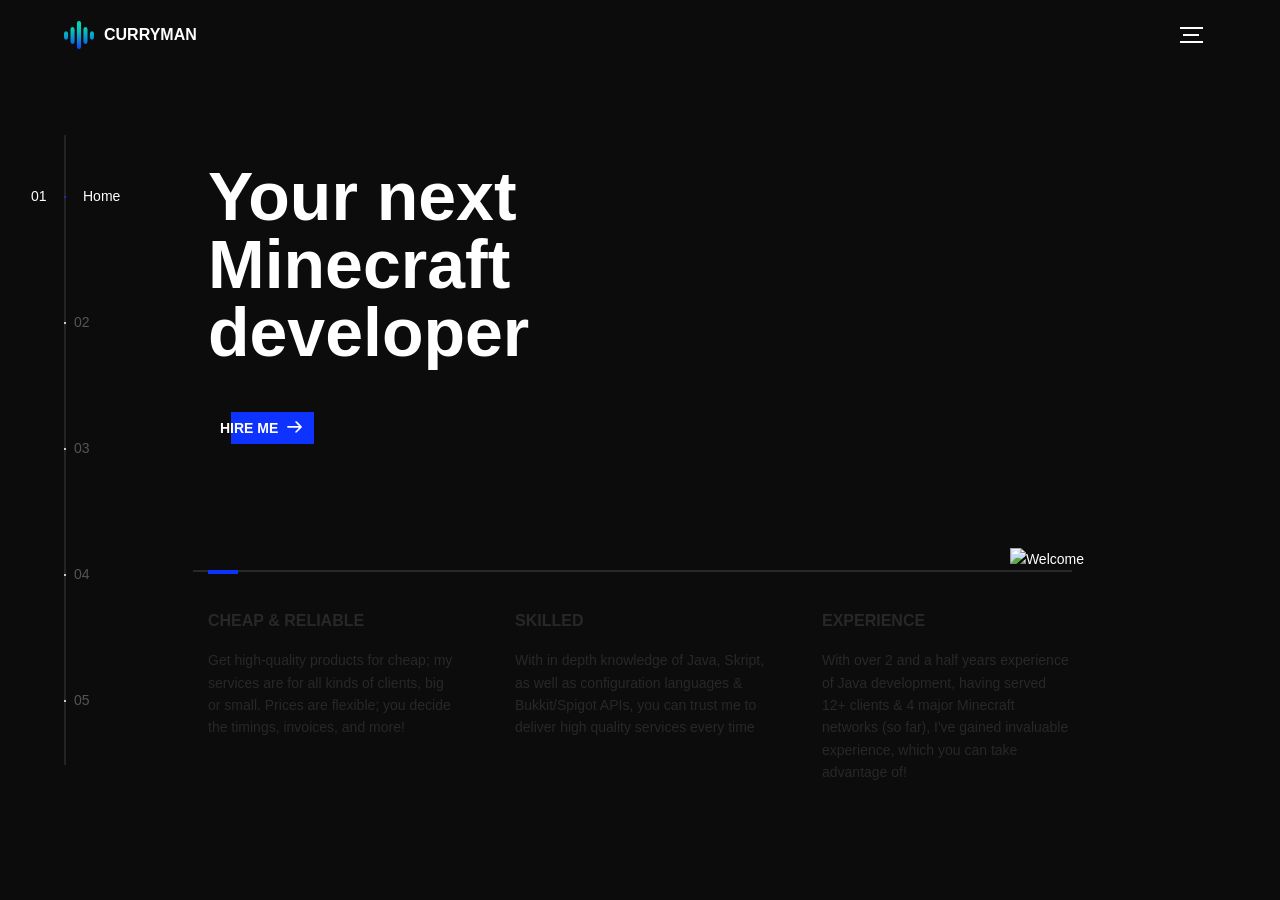
==== index.html @ 79996635 "Update" ====
<!DOCTYPE html>
<html lang="en">
<head>
  <title>_QuestionMark_'s Portfolio</title>
  <meta charset="utf-8">
  <meta name="viewport" content="width=device-width, initial-scale=1">
  <meta http-equiv="X-UA-Compatible" content="IE=edge">
  <meta name="description" content="CurryMan's Website">
  <meta name="keywords" content="plugin, CurryMan, development, minecraft">
  <meta name="author" content="Curry Man">
  <link rel="stylesheet" href="assets/css/main.css">
</head>
<body>


<div class="device-notification">
  <a class="device-notification--logo" href="#0">
    <img src="assets/img/logo.png" alt="Global">
    <p>Hey!</p>
  </a>
  <p class="device-notification--message">We kindly request that you change your device orientation to portrait, so you can get the best out of our website.</p>
</div>

<div class="perspective effect-rotate-left">
  <div class="container"><div class="outer-nav--return"></div>
    <div id="viewport" class="l-viewport">
      <div class="l-wrapper">
        <header class="header">
          <a class="header--logo" href="https://curryman.dev/">
            <img src="assets/img/logo.png" alt="Global">
            <p>CurryMan</p>
          </a>
          <button class="header--cta cta">Hire Me</button>
          <div class="header--nav-toggle">
            <span></span>
          </div>
        </header>
        <nav class="l-side-nav">
          <ul class="side-nav">
            <li class="is-active"><span>Home</span></li>
            <li><span>Clients</span></li>
            <li><span>Works</span></li>
            <li><span>Info</span></li>
            <li><span>Hire Me</span></li>
          </ul>
        </nav>
        <ul class="l-main-content main-content">
          <li class="l-section section section--is-active">
            <div class="intro">
              <div class="intro--banner">
                <h1>Your next<br>Minecraft<br>developer</h1>
                <button class="cta">Hire Me
                  <svg version="1.1" id="Layer_1" xmlns="http://www.w3.org/2000/svg" xmlns:xlink="http://www.w3.org/1999/xlink" x="0px" y="0px" viewBox="0 0 150 118" style="enable-background:new 0 0 150 118;" xml:space="preserve">
                  <g transform="translate(0.000000,118.000000) scale(0.100000,-0.100000)">
                    <path d="M870,1167c-34-17-55-57-46-90c3-15,81-100,194-211l187-185l-565-1c-431,0-571-3-590-13c-55-28-64-94-18-137c21-20,33-20,597-20h575l-192-193C800,103,794,94,849,39c20-20,39-29,61-29c28,0,63,30,298,262c147,144,272,271,279,282c30,51,23,60-219,304C947,1180,926,1196,870,1167z"/>
                  </g>
                  </svg>
                  <span class="btn-background"></span>
                </button>
                <img src="assets/img/introduction-visual.png" alt="Welcome">
              </div>
              <div class="intro--options">
                <a href="#0">
                  <h3>Cheap &amp; Reliable</h3>
                  <p>Get high-quality products for cheap; my services are for all kinds of clients, big or small. Prices are flexible; you decide the timings, invoices, and more!</p>
                </a>
                <a href="#0">
                  <h3>Skilled</h3>
                  <p>With in depth knowledge of Java, Skript, as well as configuration languages & Bukkit/Spigot APIs, you can trust me to deliver high quality services every time</p>
                </a>
                <a href="#0">
                  <h3>Experience</h3>
                  <p>With over 2 and a half years experience of Java development, having served 12+ clients & 4 major Minecraft networks (so far), I've gained invaluable experience, which you can take advantage of!</p>
                </a>
              </div>
            </div>
          </li>
          <li class="l-section section">
            <div class="work">
              <h2>Servers I work for</h2>
              <p style="text-align: center;"> Full Time, Part time & previous clients</p>
              <div class="work--lockup">
                <ul class="slider">
                  <li class="slider--item slider--item-left">
                    <a href="">
                      <div class="slider--item-image">
                        <img src="assets/img/novanetwork.webp" alt="Nova Network">
                      </div>
                      <p class="slider--item-title">EU PvP</p>
                      <p class="slider--item-title">discord.com/invite/JFsJV2EwbP</p>
                      <br>
                      <p class="slider--item-description">Head Developer</p>
                    </a>
                </ul>
                <div class="slider--prev">
                  <svg version="1.1" id="Layer_1" xmlns="http://www.w3.org/2000/svg" xmlns:xlink="http://www.w3.org/1999/xlink" x="0px" y="0px"
                  viewBox="0 0 150 118" style="enable-background:new 0 0 150 118;" xml:space="preserve">
                  <g transform="translate(0.000000,118.000000) scale(0.100000,-0.100000)">
                    <path d="M561,1169C525,1155,10,640,3,612c-3-13,1-36,8-52c8-15,134-145,281-289C527,41,562,10,590,10c22,0,41,9,61,29
                    c55,55,49,64-163,278L296,510h575c564,0,576,0,597,20c46,43,37,109-18,137c-19,10-159,13-590,13l-565,1l182,180
                    c101,99,187,188,193,199c16,30,12,57-12,84C631,1174,595,1183,561,1169z"/>
                  </g>
                  </svg>
                </div>
                <div class="slider--next">
                  <svg version="1.1" id="Layer_1" xmlns="http://www.w3.org/2000/svg" xmlns:xlink="http://www.w3.org/1999/xlink" x="0px" y="0px" viewBox="0 0 150 118" style="enable-background:new 0 0 150 118;" xml:space="preserve">
                  <g transform="translate(0.000000,118.000000) scale(0.100000,-0.100000)">
                    <path d="M870,1167c-34-17-55-57-46-90c3-15,81-100,194-211l187-185l-565-1c-431,0-571-3-590-13c-55-28-64-94-18-137c21-20,33-20,597-20h575l-192-193C800,103,794,94,849,39c20-20,39-29,61-29c28,0,63,30,298,262c147,144,272,271,279,282c30,51,23,60-219,304C947,1180,926,1196,870,1167z"/>
                  </g>
                  </svg>
                </div>
              </div>
            </div>
          </li>
          <li class="l-section section">
            <div class="about">
              <div class="about--banner">
                <h2>Past<br>Works &amp; Projects<br></h2>
                <h3>Give my public products a spin to <br> get a taste of what I have to offer<br> Even more on my GitHub!</h3>
                <br>
                <a href="https://github.com/CurryMan407/">GitHub
                  <span>
                    <svg version="1.1" id="Layer_1" xmlns="http://www.w3.org/2000/svg" xmlns:xlink="http://www.w3.org/1999/xlink" x="0px" y="0px" viewBox="0 0 150 118" style="enable-background:new 0 0 150 118;" xml:space="preserve">
                    <g transform="translate(0.000000,118.000000) scale(0.100000,-0.100000)">
                      <path d="M870,1167c-34-17-55-57-46-90c3-15,81-100,194-211l187-185l-565-1c-431,0-571-3-590-13c-55-28-64-94-18-137c21-20,33-20,597-20h575l-192-193C800,103,794,94,849,39c20-20,39-29,61-29c28,0,63,30,298,262c147,144,272,271,279,282c30,51,23,60-219,304C947,1180,926,1196,870,1167z"/>
                    </g>
                    </svg>
                  </span>
                </a>
                <img src="assets/img/about-visual.png" alt="About Us">
              </div>
              <div class="about--options">
                <a href="https://www.spigotmc.org/resources/xhomes-headdatabase-support-%E2%9C%85-essentialsx-%E2%9C%85-custom-gui-%E2%9C%85-infinite-homes-%E2%9C%85-1-8-1-21%E2%9C%85.119915/">
                  <h3>xHomes</h3>
                </a>
                <a href="https://builtbybit.com/resources/xtotem.54582/">
                  <h3>xTotem</h3>
                </a>
                <a href="https://github.com/CurryMan407/FusionFastCrystal">
                  <h3>FusionFastCrystal</h3>
                </a>
              </div>
            </div>
          </li>
          <li class="l-section section">
            <div class="contact">
              <div class="contact--lockup">
                <div class="modal">
                  <div class="modal--information">
                    <p>Timezone: BST</p>
                    <p>Based in England</p>
                    <p>British, 17</p>
                  </div>
                  <ul class="modal--options">
                    <li><a href="https://discord.com/users/1021848143773577217">Discord</a></li>
                    <li><a href="mailto:curryman407@gmail.com">Email</a></li>
                    <li><a href="https://www.paypal.com/donate/?business=UF2B2YA26KBVJ&no_recurring=0&item_name=donation&currency_code=GBP">Donate</a></li>
                  </ul>
                </div>
              </div>
            </div>
          </li>
        </ul>
      </div>
    </div>
  </div>
  
  <ul class="outer-nav">
    <li class="is-active">Home</li>
    <li>Clients</li>
    <li>Works</li>
    <li>Info</li>
    <li>Hire Me</li>
  </ul>
</div>

<script src="https://ajax.googleapis.com/ajax/libs/jquery/2.2.4/jquery.min.js"></script>
<script>window.jQuery || document.write('<script src="assets/js/vendor/jquery-2.2.4.min.js"><\/script>')</script>
<script src="assets/js/functions-min.js"></script>
</body>
</html>
---- assets/css/main.css ----
@font-face{font-family:'Montserrat';src:url("fonts/Montserrat-Black.eot");src:local("â˜º"),url("fonts/Montserrat-Black.woff") format("woff"),url("fonts/Montserrat-Black.ttf") format("truetype"),url("fonts/Montserrat-Black.svg") format("svg");font-weight:900;font-style:normal}@font-face{font-family:'Montserrat';src:url("fonts/Montserrat-Bold.eot");src:local("â˜º"),url("fonts/Montserrat-Bold.woff") format("woff"),url("fonts/Montserrat-Bold.ttf") format("truetype"),url("fonts/Montserrat-Bold.svg") format("svg");font-weight:700;font-style:normal}@font-face{font-family:'Montserrat';src:url("fonts/Montserrat-Regular.eot");src:local("â˜º"),url("fonts/Montserrat-Regular.woff") format("woff"),url("fonts/Montserrat-Regular.ttf") format("truetype"),url("fonts/Montserrat-Regular.svg") format("svg");font-weight:400;font-style:normal}@font-face{font-family:'Montserrat';src:url("fonts/Montserrat-Light.eot");src:local("â˜º"),url("fonts/Montserrat-Light.woff") format("woff"),url("fonts/Montserrat-Light.ttf") format("truetype"),url("fonts/Montserrat-Light.svg") format("svg");font-weight:300;font-style:normal}/*! normalize.css v3.0.2 | MIT License | git.io/normalize */html{font-family:sans-serif;-ms-text-size-adjust:100%;-webkit-text-size-adjust:100%}body{margin:0}article,aside,details,figcaption,figure,footer,header,hgroup,main,menu,nav,section,summary{display:block}audio,canvas,progress,video{display:inline-block;vertical-align:baseline}audio:not([controls]){display:none;height:0}[hidden],template{display:none}a{background-color:transparent}a:active,a:hover{outline:0}abbr[title]{border-bottom:1px dotted}b,strong{font-weight:bold}dfn{font-style:italic}h1{font-size:2em;margin:0.67em 0}mark{background:#ff0;color:#000}small{font-size:80%}sub,sup{font-size:75%;line-height:0;position:relative;vertical-align:baseline}sup{top:-0.5em}sub{bottom:-0.25em}img{border:0}svg:not(:root){overflow:hidden}figure{margin:1em 40px}hr{box-sizing:content-box;height:0}pre{overflow:auto}code,kbd,pre,samp{font-family:monospace, monospace;font-size:1em}button,input,optgroup,select,textarea{color:inherit;font:inherit;margin:0}button{overflow:visible}button,select{text-transform:none}button,html input[type="button"],input[type="reset"],input[type="submit"]{-webkit-appearance:button;cursor:pointer}button[disabled],html input[disabled]{cursor:default}button::-moz-focus-inner,input::-moz-focus-inner{border:0;padding:0}input{line-height:normal}input[type="checkbox"],input[type="radio"]{box-sizing:border-box;padding:0}input[type="number"]::-webkit-inner-spin-button,input[type="number"]::-webkit-outer-spin-button{height:auto}input[type="search"]{-webkit-appearance:textfield;box-sizing:content-box}input[type="search"]::-webkit-search-cancel-button,input[type="search"]::-webkit-search-decoration{-webkit-appearance:none}fieldset{border:1px solid #c0c0c0;margin:0 2px;padding:0.35em 0.625em 0.75em}legend{border:0;padding:0}textarea{overflow:auto}optgroup{font-weight:bold}table{border-collapse:collapse;border-spacing:0}td,th{padding:0}::-moz-selection{background:#FFF498}::selection{background:#FFF498}::-moz-selection{background:#FFF498}img::-moz-selection{background:transparent}img::selection{background:transparent}img::-moz-selection{background:transparent}body{-webkit-tap-highlight-color:#FFF498}body{background-color:#0c0c0c;font-size:14px;line-height:1.6;font-family:"Montserrat",sans-serif;color:#fff;-webkit-font-smoothing:antialiased;-webkit-text-size-adjust:100%}.l-viewport{position:relative;width:100%;height:100vh;box-shadow:0 0 45px 5px rgba(0,0,0,0.85);overflow:hidden}.l-wrapper{position:relative;width:1440px;max-width:90%;height:100%;margin:0 auto}.l-side-nav{position:absolute;left:0;display:-webkit-box;display:-webkit-flex;display:-ms-flexbox;display:flex;height:100%;-webkit-box-align:center;-webkit-align-items:center;-ms-flex-align:center;align-items:center}.l-side-nav::before{content:"";position:absolute;top:50%;left:0;-webkit-transform:translateY(-50%);transform:translateY(-50%);width:2px;height:70%;max-height:750px;background-color:#555;opacity:.35;z-index:10}@media (max-width: 1180px){.l-side-nav{display:none}}.l-main-content{position:relative;width:100%;height:100%;margin:0;padding:0;list-style:none}.l-section{position:absolute;width:100%;height:100%}.device-notification{display:none;position:fixed;top:0;left:0;width:100%;height:100%;-webkit-box-orient:vertical;-webkit-box-direction:normal;-webkit-flex-direction:column;-ms-flex-direction:column;flex-direction:column;-webkit-box-align:center;-webkit-align-items:center;-ms-flex-align:center;-ms-grid-row-align:center;align-items:center;-webkit-box-pack:center;-webkit-justify-content:center;-ms-flex-pack:center;justify-content:center;background-color:#0c0c0c;z-index:12}.device-notification--logo{display:-webkit-box;display:-webkit-flex;display:-ms-flexbox;display:flex;-webkit-box-align:center;-webkit-align-items:center;-ms-flex-align:center;align-items:center;text-decoration:none;color:#fff}.device-notification--logo p{margin:0 0 0 10px;font-size:16px;font-weight:700;text-transform:uppercase}.device-notification--message{width:70%;margin:30px 0 0 0;font-weight:700;text-align:center}@media (max-width: 767px) and (min-width: 601px) and (max-height: 680px){.device-notification{display:-webkit-box;display:-webkit-flex;display:-ms-flexbox;display:flex}}@media (max-width: 600px) and (min-width: 480px) and (max-height: 580px){.device-notification{display:-webkit-box;display:-webkit-flex;display:-ms-flexbox;display:flex}}@media (max-width: 736px) and (min-width: 360px) and (orientation: landscape){.device-notification{display:-webkit-box;display:-webkit-flex;display:-ms-flexbox;display:flex}}@media(max-width: 359px){.device-notification{display:-webkit-box;display:-webkit-flex;display:-ms-flexbox;display:flex}}.section{opacity:0;visibility:hidden;-webkit-transition:opacity .4s ease-in-out,visibility 0s .4s;transition:opacity .4s ease-in-out,visibility 0s .4s}.section--is-active{opacity:1;visibility:visible;z-index:1;-webkit-transition:opacity .4s ease-in-out .4s;transition:opacity .4s ease-in-out .4s}.section--next{-webkit-transform:translateY(-45px);transform:translateY(-45px);-webkit-transition:-webkit-transform .4s ease-in-out;transition:-webkit-transform .4s ease-in-out;transition:transform .4s ease-in-out;transition:transform .4s ease-in-out, -webkit-transform .4s ease-in-out}.section--prev{-webkit-transform:translateY(45px);transform:translateY(45px);-webkit-transition:-webkit-transform .4s ease-in-out;transition:-webkit-transform .4s ease-in-out;transition:transform .4s ease-in-out;transition:transform .4s ease-in-out, -webkit-transform .4s ease-in-out}.header{position:absolute;top:0;left:0;display:-webkit-box;display:-webkit-flex;display:-ms-flexbox;display:flex;width:100%;height:70px;-webkit-box-align:center;-webkit-align-items:center;-ms-flex-align:center;align-items:center;-webkit-box-pack:justify;-webkit-justify-content:space-between;-ms-flex-pack:justify;justify-content:space-between;z-index:10}.header--logo{display:-webkit-box;display:-webkit-flex;display:-ms-flexbox;display:flex;-webkit-box-align:center;-webkit-align-items:center;-ms-flex-align:center;align-items:center;text-decoration:none;color:#fff}.header--logo p{margin:0 0 0 10px;font-size:16px;font-weight:700;text-transform:uppercase}.header--nav-toggle{display:-webkit-box;display:-webkit-flex;display:-ms-flexbox;display:flex;width:50px;height:50px;-webkit-box-orient:vertical;-webkit-box-direction:normal;-webkit-flex-direction:column;-ms-flex-direction:column;flex-direction:column;-webkit-box-align:center;-webkit-align-items:center;-ms-flex-align:center;align-items:center;-webkit-box-pack:center;-webkit-justify-content:center;-ms-flex-pack:center;justify-content:center;cursor:pointer}.header--nav-toggle span,.header--nav-toggle::before,.header--nav-toggle::after{content:"";position:relative;width:16px;height:2px;background-color:#fff}.header--nav-toggle::before{bottom:5px;width:23px}.header--nav-toggle::after{top:5px;width:23px}.header--cta{position:absolute;top:50%;left:50%;-webkit-transform:translate(-50%, -50%);transform:translate(-50%, -50%);padding:0 20px;line-height:30px;text-decoration:none;color:#fff;font-weight:700;text-transform:uppercase;background-color:#0f33ff;border:none;opacity:0;visibility:hidden;-webkit-transition:opacity .4s ease-in-out,visibility 0s .4s;transition:opacity .4s ease-in-out,visibility 0s .4s}.header--cta:focus{outline:none}.header--cta.is-active{opacity:1;visibility:visible;-webkit-transition:opacity .4s ease-in-out .4s;transition:opacity .4s ease-in-out .4s}@media (max-width: 767px){.header--cta{display:none}}.side-nav{position:relative;display:-webkit-box;display:-webkit-flex;display:-ms-flexbox;display:flex;width:100px;height:70%;max-height:750px;-webkit-box-orient:vertical;-webkit-box-direction:normal;-webkit-flex-direction:column;-ms-flex-direction:column;flex-direction:column;-webkit-justify-content:space-around;-ms-flex-pack:distribute;justify-content:space-around;margin:0;padding:0;list-style-position:inside;z-index:10}.side-nav>li{position:relative;top:-5px;color:#fff;font-size:6px;cursor:pointer}.side-nav>li span{position:relative;top:3px;left:10px;color:#fff;font-size:14px;font-weight:300;opacity:0;visibility:hidden}.side-nav>li::before{position:absolute;top:3px;left:10px;color:#555;font-size:14px;font-weight:300}.side-nav li:nth-child(1)::before{content:"01"}.side-nav li:nth-child(2)::before{content:"02"}.side-nav li:nth-child(3)::before{content:"03"}.side-nav li:nth-child(4)::before{content:"04"}.side-nav li:nth-child(5)::before{content:"05"}.side-nav li.is-active{color:#0f33ff;-webkit-transition:color .4s ease-in-out;transition:color .4s ease-in-out}.side-nav li.is-active span{opacity:1;visibility:visible;-webkit-transition:opacity .4s ease-in-out;transition:opacity .4s ease-in-out}.side-nav li.is-active::before{left:-33px;color:#fff}.intro{position:relative;display:-webkit-box;display:-webkit-flex;display:-ms-flexbox;display:flex;width:900px;max-width:75%;height:100%;-webkit-box-orient:vertical;-webkit-box-direction:normal;-webkit-flex-direction:column;-ms-flex-direction:column;flex-direction:column;-webkit-box-pack:center;-webkit-justify-content:center;-ms-flex-pack:center;justify-content:center;margin:0 auto}@media (max-width: 1180px){.intro{max-width:100%}}.intro--banner{position:relative;height:475px}.intro--banner::before{content:"";position:absolute;bottom:20px;left:-15px;right:0;height:2px;background-color:#282828}.intro--banner::after{content:"";position:absolute;bottom:18px;left:0;width:30px;height:4px;background-color:#0f33ff}.intro--banner h1{position:relative;font-size:68px;font-weight:900;line-height:1;z-index:1}.intro--banner button{position:relative;padding:5px 17px 5px 12px;font-weight:700;text-transform:uppercase;background-color:transparent;border:none}.intro--banner button .btn-background{position:absolute;top:0;left:23px;right:0;height:100%;background-color:#0f33ff;z-index:-1;-webkit-transition:left .2s ease-in-out;transition:left .2s ease-in-out}.intro--banner button:hover .btn-background{left:0}.intro--banner button:focus{outline:none}.intro--banner button svg{position:relative;left:5px;width:15px;fill:#fff}.intro--banner img{position:absolute;bottom:21px;right:-12px}.intro--options{display:-webkit-box;display:-webkit-flex;display:-ms-flexbox;display:flex;-webkit-box-pack:justify;-webkit-justify-content:space-between;-ms-flex-pack:justify;justify-content:space-between;margin:0;padding:0;list-style:none}.intro--options>a{max-width:250px;text-decoration:none;color:#282828;-webkit-transition:color .2s ease-in-out;transition:color .2s ease-in-out}.intro--options>a:hover{color:#fff}.intro--options h3{font-size:16px;text-transform:uppercase}.intro--options p{margin-bottom:0}@media (max-width: 900px){.intro--banner{height:380px}.intro--banner h1{font-size:55px}.intro--banner img{width:430px}.intro--options>a{margin-right:30px}.intro--options>a:last-child{margin-right:0}}@media (max-width: 767px){.intro--banner{height:305px}.intro--banner h1{font-size:44px}.intro--banner img{width:330px}.intro--options{display:block}.intro--options>a{display:block;max-width:100%;margin:0 0 30px 0}.intro--options>a:last-child{margin-bottom:0}}@media (max-width: 600px){.intro--banner{height:360px}.intro--banner h1{font-size:55px}.intro--banner img{display:none}}@media (max-width: 600px) and (max-height: 750px){.intro--banner{height:auto}.intro--banner::before,.intro--banner::after{display:none}.intro--banner h1{margin-top:0}.intro--options{display:none}}.work{position:relative;display:-webkit-box;display:-webkit-flex;display:-ms-flexbox;display:flex;width:960px;max-width:80%;height:100%;-webkit-box-orient:vertical;-webkit-box-direction:normal;-webkit-flex-direction:column;-ms-flex-direction:column;flex-direction:column;-webkit-box-pack:center;-webkit-justify-content:center;-ms-flex-pack:center;justify-content:center;margin:0 auto}@media (max-width: 1180px){.work{max-width:100%}}.work h2{margin:0 0 20px 0;font-size:30px;text-align:center}.work--lockup{position:relative}.work--lockup .slider{position:relative;display:-webkit-box;display:-webkit-flex;display:-ms-flexbox;display:flex;width:80%;margin:0 auto;padding:0;list-style:none}.work--lockup .slider--item{position:absolute;display:none;text-align:center}.work--lockup .slider--item a{text-decoration:none;color:#858585}.work--lockup .slider--item-title{margin-top:10px;font-size:12px;font-weight:700;text-transform:uppercase}.work--lockup .slider--item-description{display:none;max-width:250px;margin:0 auto}.work--lockup .slider--item-image{width:150px;height:150px;margin:0 auto;border-radius:50%;overflow:hidden}.work--lockup .slider--item-image img{width:100%}.work--lockup .slider--item-left{top:50%;left:0;-webkit-transform:translateY(-50%);transform:translateY(-50%);display:block}.work--lockup .slider--item-right{top:50%;right:0;-webkit-transform:translateY(-50%);transform:translateY(-50%);display:block}.work--lockup .slider--item-center{position:relative;top:30px;left:50%;-webkit-transform:translateX(-50%);transform:translateX(-50%);display:block}.work--lockup .slider--item-center a{color:#fff}.work--lockup .slider--item-center .slider--item-title{margin-top:25px;font-size:16px}.work--lockup .slider--item-center .slider--item-description{display:block}.work--lockup .slider--item-center .slider--item-image{width:300px;height:300px}.work--lockup .slider--next,.work--lockup .slider--prev{position:absolute;top:160px;display:-webkit-box;display:-webkit-flex;display:-ms-flexbox;display:flex;width:50px;height:50px;-webkit-box-align:center;-webkit-align-items:center;-ms-flex-align:center;align-items:center;-webkit-box-pack:center;-webkit-justify-content:center;-ms-flex-pack:center;justify-content:center;background-color:#282828;border-radius:50%;cursor:pointer}.work--lockup .slider--next svg,.work--lockup .slider--prev svg{width:20px;fill:#fff}.work--lockup .slider--next{right:0}.work--lockup .slider--prev{left:0}@media (max-width: 900px){.work--lockup .slider--item-image{width:120px;height:120px}.work--lockup .slider--item-center .slider--item-image{width:240px;height:240px}.work--lockup .slider--next,.work--lockup .slider--prev{top:130px}}@media (max-width: 767px){.work--lockup .slider{width:75%}.work--lockup .slider--item-image{width:90px;height:90px}.work--lockup .slider--item-center .slider--item-image{width:190px;height:190px}.work--lockup .slider--next,.work--lockup .slider--prev{top:105px}}@media (max-width: 600px){.work--lockup .slider{width:auto}.work--lockup .slider--item-left,.work--lockup .slider--item-right{display:none}}.about{position:relative;display:-webkit-box;display:-webkit-flex;display:-ms-flexbox;display:flex;width:900px;max-width:75%;height:100%;-webkit-box-orient:vertical;-webkit-box-direction:normal;-webkit-flex-direction:column;-ms-flex-direction:column;flex-direction:column;-webkit-box-pack:center;-webkit-justify-content:center;-ms-flex-pack:center;justify-content:center;margin:0 auto}@media (max-width: 1180px){.about{max-width:100%}}.about--banner{position:relative;height:475px}.about--banner::before{content:"";position:absolute;top:20px;left:200px;-webkit-transform:rotate(-25deg);transform:rotate(-25deg);border:5px solid #0f33ff;border-right-color:transparent;border-bottom-color:transparent}.about--banner::after{content:"";position:absolute;top:75px;left:400px;-webkit-transform:rotate(45deg);transform:rotate(45deg);width:10px;height:10px;background-color:#0f33ff}.about--banner h2{position:relative;margin-top:35px;font-size:68px;font-weight:900;line-height:1;z-index:1}.about--banner h2::before{content:"";position:absolute;top:60px;left:268px;width:30px;height:30px;background-color:#0f33ff;border-radius:50%}.about--banner h2::after{content:"";position:absolute;top:255px;left:255px;width:10px;height:10px;background-color:#0f33ff}.about--banner a{padding:5px 17px 5px 0;text-decoration:none;color:#fff;font-weight:700;text-transform:uppercase;background-color:transparent}.about--banner a:hover svg{left:10px}.about--banner a svg{position:relative;left:5px;width:15px;fill:#fff;-webkit-transition:left .2s ease-in-out;transition:left .2s ease-in-out}.about--banner img{position:absolute;bottom:-90px;right:-12px}.about--options{display:-webkit-box;display:-webkit-flex;display:-ms-flexbox;display:flex;max-width:600px;-webkit-box-pack:justify;-webkit-justify-content:space-between;-ms-flex-pack:justify;justify-content:space-between;margin:0;padding:0;list-style:none}.about--options>a{position:relative;width:150px;height:75px;text-decoration:none;color:#fff;border:10px solid #0f33ff;background-position:center;background-size:cover;background-repeat:no-repeat}.about--options>a:nth-child(1){background-image:url("../img/about-winners.jpg")}.about--options>a:nth-child(2){background-image:url("../img/xtotem.png")}.about--options>a:nth-child(3){background-image:url("../img/about-history.jpg")}.about--options>a:hover h3{bottom:-50px}.about--options h3{position:absolute;bottom:-38px;left:10px;font-size:16px;text-transform:uppercase;-webkit-transition:bottom .2s ease-in-out,left .2s ease-in-out;transition:bottom .2s ease-in-out,left .2s ease-in-out}@media (max-width: 767px){.about--banner{height:305px}.about--banner::before{top:0;left:125px}.about--banner::after{top:35px;left:260px}.about--banner h2{margin-top:10px;font-size:44px}.about--banner h2::before{top:28px;left:168px}.about--banner h2::after{top:163px;left:163px}.about--banner img{width:315px}}@media (max-width: 600px){.about--banner{height:auto}.about--banner::before{left:155px}.about--banner::after{left:310px}.about--banner h2{margin-top:0;font-size:55px}.about--banner h2::before{top:43px;left:214px}.about--banner h2::after{top:205px;left:205px}.about--banner img{display:none}.about--options{display:none}}.contact{position:fixed;top:0;left:0;width:100%;height:100%;background-image:url("../img/contact-visual.png");background-position:center;background-size:cover;background-repeat:no-repeat}.contact--lockup{position:relative;display:-webkit-box;display:-webkit-flex;display:-ms-flexbox;display:flex;width:900px;max-width:75%;height:100%;-webkit-box-align:center;-webkit-align-items:center;-ms-flex-align:center;align-items:center;-webkit-box-pack:end;-webkit-justify-content:flex-end;-ms-flex-pack:end;justify-content:flex-end;margin:0 auto}@media (max-width: 1180px){.contact--lockup{max-width:90%}}@media (max-width: 767px){.contact--lockup{-webkit-box-pack:center;-webkit-justify-content:center;-ms-flex-pack:center;justify-content:center}}.contact--lockup .modal{padding:45px 45px;text-align:center;background-color:#0c0c0c;box-shadow:0 0 30px 0 rgba(0,0,0,0.75)}.contact--lockup .modal--information p,.contact--lockup .modal--information a{display:block;margin:14px 0;text-decoration:none;color:#fff;font-weight:700}.contact--lockup .modal--information p{margin-top:0}.contact--lockup .modal--options{margin:0;padding:0;list-style:none}.contact--lockup .modal--options>li{width:130px;margin:0 auto 25px auto}.contact--lockup .modal--options li:nth-child(1){background-color:#1769ff}.contact--lockup .modal--options li:nth-child(2){background-color:#ea4c89}.contact--lockup .modal--options li:nth-child(3){margin-bottom:0;background-color:#0f33ff;text-transform:uppercase}.contact--lockup .modal--options a{display:block;width:100%;padding:8px 0;text-decoration:none;color:#fff;font-weight:700}.hire{position:relative;display:-webkit-box;display:-webkit-flex;display:-ms-flexbox;display:flex;width:700px;max-width:75%;height:100%;-webkit-box-orient:vertical;-webkit-box-direction:normal;-webkit-flex-direction:column;-ms-flex-direction:column;flex-direction:column;-webkit-box-pack:center;-webkit-justify-content:center;-ms-flex-pack:center;justify-content:center;margin:0 auto}@media (max-width: 1180px){.hire{max-width:100%}}.hire h2{margin:0 0 20px 0;font-size:30px;text-align:center}.work-request{display:-webkit-box;display:-webkit-flex;display:-ms-flexbox;display:flex;width:100%;-webkit-box-orient:vertical;-webkit-box-direction:normal;-webkit-flex-direction:column;-ms-flex-direction:column;flex-direction:column;-webkit-box-align:center;-webkit-align-items:center;-ms-flex-align:center;align-items:center;color:#fff}.work-request input[type="submit"]{width:400px;max-width:100%;line-height:50px;font-size:16px;font-weight:700;text-transform:uppercase;background-color:#0f33ff;border:none;border-radius:0}.work-request input[type="submit"]:focus{outline:none}.work-request--options{display:-webkit-box;display:-webkit-flex;display:-ms-flexbox;display:flex;width:100%;-webkit-box-orient:vertical;-webkit-box-direction:normal;-webkit-flex-direction:column;-ms-flex-direction:column;flex-direction:column;-webkit-box-align:center;-webkit-align-items:center;-ms-flex-align:center;align-items:center;margin:30px 0}.work-request--options .options-a{display:-webkit-box;display:-webkit-flex;display:-ms-flexbox;display:flex;width:100%;-webkit-box-pack:justify;-webkit-justify-content:space-between;-ms-flex-pack:justify;justify-content:space-between}.work-request--options .options-b{display:-webkit-box;display:-webkit-flex;display:-ms-flexbox;display:flex;width:72%;-webkit-flex-wrap:wrap;-ms-flex-wrap:wrap;flex-wrap:wrap;-webkit-justify-content:space-around;-ms-flex-pack:distribute;justify-content:space-around}.work-request--options label{display:block;width:200px;margin-bottom:30px;line-height:50px;font-size:16px;font-weight:700;text-align:center;border:2px solid #fff;cursor:pointer;-webkit-transition:background-color .2s ease-in-out,border-color .2s ease-in-out;transition:background-color .2s ease-in-out,border-color .2s ease-in-out}.work-request--options label svg{position:relative;left:-5px;width:0;fill:#fff;-webkit-transition:width .2s ease-in-out;transition:width .2s ease-in-out}.work-request--options input[type="checkbox"]{display:none}.work-request--options input[type="checkbox"]:checked+label{background-color:#0f33ff;border-color:#0f33ff}.work-request--options input[type="checkbox"]:checked+label svg{width:15px}.work-request--information{display:-webkit-box;display:-webkit-flex;display:-ms-flexbox;display:flex;width:100%;-webkit-box-pack:justify;-webkit-justify-content:space-between;-ms-flex-pack:justify;justify-content:space-between;margin-bottom:60px}.work-request--information .information-name,.work-request--information .information-email{position:relative;width:45%;height:50px;font-size:30px;font-weight:300}.work-request--information input[type="text"],.work-request--information input[type="email"]{width:100%;padding:0 0 5px 0;background-color:transparent;border:none;border-bottom:1px solid #fff;border-radius:0}.work-request--information input[type="text"]:focus,.work-request--information input[type="email"]:focus{outline:none;background-color:#0c0c0c}.work-request--information label{position:absolute;top:0;left:0;pointer-events:none;-webkit-transition:top .2s ease-in-out,font-size .2s ease-in-out;transition:top .2s ease-in-out,font-size .2s ease-in-out}.work-request--information input:focus+label,.work-request--information input.has-value+label{top:-15px;font-size:14px}@media (max-width: 767px){.work-request--options{-webkit-box-orient:horizontal;-webkit-box-direction:normal;-webkit-flex-direction:row;-ms-flex-direction:row;flex-direction:row;-webkit-justify-content:space-around;-ms-flex-pack:distribute;justify-content:space-around}.work-request--options .options-a,.work-request--options .options-b{display:block;width:auto}}@media (max-width: 600px){.work-request--options{margin:20px 0}}@media (max-width: 600px) and (max-width: 415px){.work-request--options{-webkit-box-pack:justify;-webkit-justify-content:space-between;-ms-flex-pack:justify;justify-content:space-between}}@media (max-width: 600px){.work-request--options label{width:150px;margin-bottom:15px;font-size:14px}.work-request--options input[type="checkbox"]:checked+label svg{width:12px}.work-request--information{margin-bottom:30px}.work-request--information .information-name,.work-request--information .information-email{height:40px;font-size:24px}}.perspective{position:relative;width:100%;height:100%;overflow:hidden}.perspective--modalview{position:fixed;-webkit-perspective:1500px;perspective:1500px}.container{position:relative;-webkit-transform:translateZ(0) translateX(0) rotateY(0deg);transform:translateZ(0) translateX(0) rotateY(0deg);min-height:100%;outline:30px solid #0f33ff;-webkit-transition:-webkit-transform .4s;transition:-webkit-transform .4s;transition:transform .4s;transition:transform .4s, -webkit-transform .4s}.modalview .container{position:absolute;width:100%;height:100%;overflow:hidden;-webkit-backface-visibility:hidden;backface-visibility:hidden}.effect-rotate-left .container{-webkit-transform-origin:0% 50%;transform-origin:0% 50%;-webkit-transition:-webkit-transform .4s;transition:-webkit-transform .4s;transition:transform .4s;transition:transform .4s, -webkit-transform .4s}.effect-rotate-left--animate .container{-webkit-transform:translateZ(-1800px) translateX(-50%) rotateY(45deg);transform:translateZ(-1800px) translateX(-50%) rotateY(45deg);outline:30px solid #0f33ff}.outer-nav{position:absolute;top:50%;left:55%;-webkit-transform:translateY(-50%);transform:translateY(-50%);-webkit-transform-style:preserve-3d;transform-style:preserve-3d;margin:0;padding:0;list-style:none;text-align:center;visibility:hidden;-webkit-transition:visibility 0s .2s;transition:visibility 0s .2s}.outer-nav.is-vis{visibility:visible}.outer-nav--return{position:absolute;top:0;left:0;width:100%;height:100%;display:none;cursor:pointer;z-index:11}.outer-nav--return.is-vis{display:block}.outer-nav>li{-webkit-transform-style:preserve-3d;transform-style:preserve-3d;-webkit-transform:translateX(350px) translateZ(-1000px);transform:translateX(350px) translateZ(-1000px);font-size:55px;font-weight:900;opacity:0;cursor:pointer;-webkit-transition:opacity .2s,-webkit-transform .2s;transition:opacity .2s,-webkit-transform .2s;transition:transform .2s,opacity .2s;transition:transform .2s,opacity .2s,-webkit-transform .2s}.outer-nav>li.is-vis{-webkit-transform:translateX(0) translateZ(0);transform:translateX(0) translateZ(0);opacity:1;-webkit-transition:opacity .4s,-webkit-transform .4s;transition:opacity .4s,-webkit-transform .4s;transition:transform .4s,opacity .4s;transition:transform .4s,opacity .4s,-webkit-transform .4s}.outer-nav>li::before{content:"";position:absolute;top:50%;left:50%;-webkit-transform:translate(-50%, -25%);transform:translate(-50%, -25%);width:110%;height:15px;opacity:0;background-color:#0f33ff}.outer-nav>li.is-active::before{opacity:1}@media (max-width: 767px){.outer-nav>li{font-size:44px}}@media (max-width: 600px){.outer-nav>li{font-size:34px}}.outer-nav li.is-vis:nth-child(2){-webkit-transition-delay:.04s;transition-delay:.04s}.outer-nav li.is-vis:nth-child(3){-webkit-transition-delay:.08s;transition-delay:.08s}.outer-nav li.is-vis:nth-child(4){-webkit-transition-delay:.12s;transition-delay:.12s}.outer-nav li.is-vis:nth-child(5){-webkit-transition-delay:.16s;transition-delay:.16s}
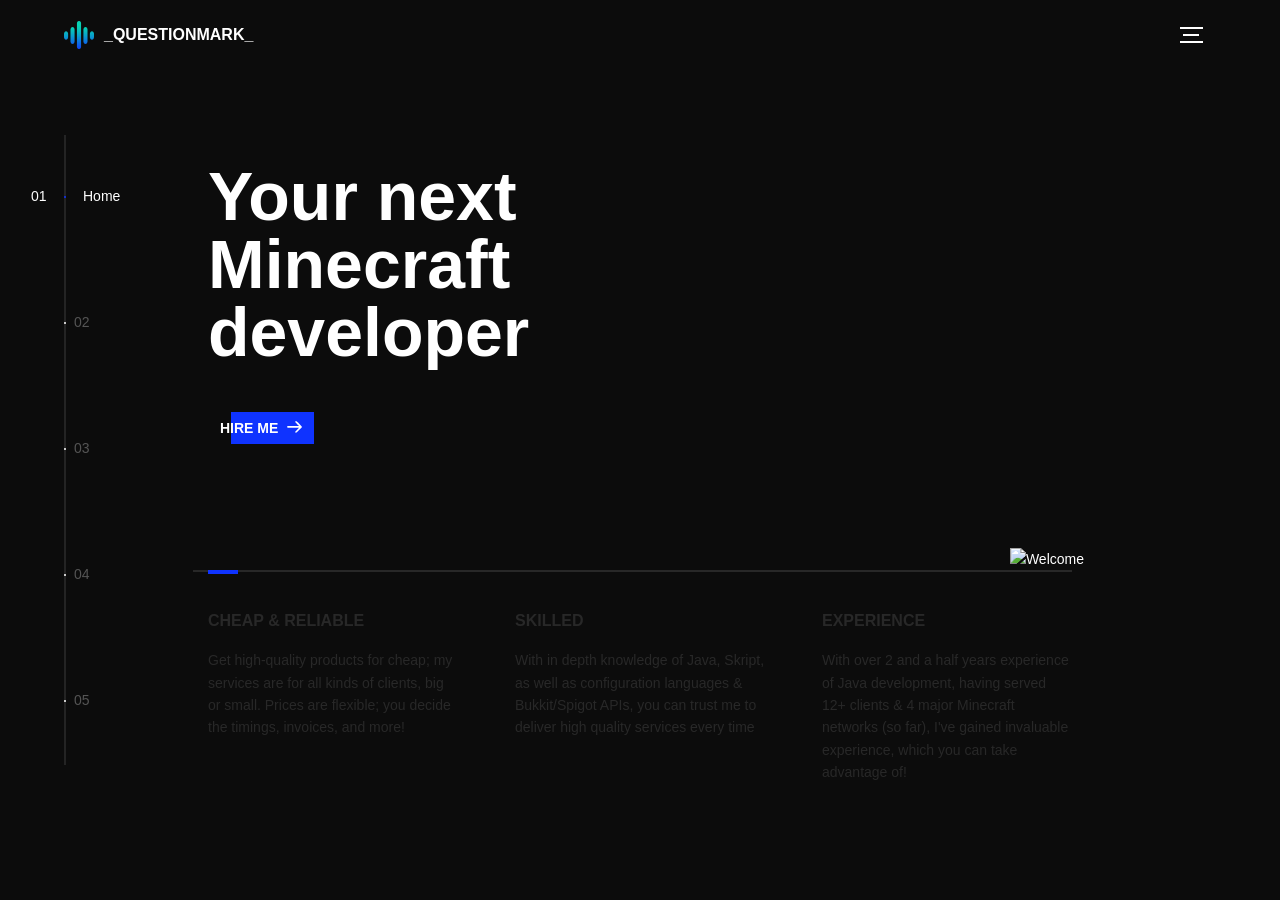
==== commit 3f1e5a06: "Update" ====
--- a/index.html
+++ b/index.html
@@ -6,9 +6,9 @@
   <meta charset="utf-8">
   <meta name="viewport" content="width=device-width, initial-scale=1">
   <meta http-equiv="X-UA-Compatible" content="IE=edge">
-  <meta name="description" content="CurryMan's Website">
-  <meta name="keywords" content="plugin, CurryMan, development, minecraft">
-  <meta name="author" content="Curry Man">
+  <meta name="description" content="_QuestionMark_'s Website">
+  <meta name="keywords" content="plugin, _QuestionMark_, development, minecraft">
+  <meta name="author" content="_QuestionMark_, CurryMan">
   <link rel="stylesheet" href="assets/css/main.css">
 </head>
 <body>
@@ -27,9 +27,9 @@
     <div id="viewport" class="l-viewport">
       <div class="l-wrapper">
         <header class="header">
-          <a class="header--logo" href="https://curryman.dev/">
+          <a class="header--logo" href="https://Master101215.github.io/">
             <img src="assets/img/logo.png" alt="Global">
-            <p>CurryMan</p>
+            <p>_QuestionMark_</p>
           </a>
           <button class="header--cta cta">Hire Me</button>
           <div class="header--nav-toggle">
@@ -78,7 +78,7 @@
           </li>
           <li class="l-section section">
             <div class="work">
-              <h2>Servers I work for</h2>
+              <h2>Servers I work for:</h2>
               <p style="text-align: center;"> Full Time, Part time & previous clients</p>
               <div class="work--lockup">
                 <ul class="slider">
@@ -87,11 +87,12 @@
                       <div class="slider--item-image">
                         <img src="assets/img/novanetwork.webp" alt="Nova Network">
                       </div>
-                      <p class="slider--item-title">EU PvP</p>
+                      <p class="slider--item-title">Nova Network</p>
                       <p class="slider--item-title">discord.com/invite/JFsJV2EwbP</p>
                       <br>
                       <p class="slider--item-description">Head Developer</p>
                     </a>
+                  </li>
                 </ul>
                 <div class="slider--prev">
                   <svg version="1.1" id="Layer_1" xmlns="http://www.w3.org/2000/svg" xmlns:xlink="http://www.w3.org/1999/xlink" x="0px" y="0px"
@@ -119,7 +120,7 @@
                 <h2>Past<br>Works &amp; Projects<br></h2>
                 <h3>Give my public products a spin to <br> get a taste of what I have to offer<br> Even more on my GitHub!</h3>
                 <br>
-                <a href="https://github.com/CurryMan407/">GitHub
+                <a href="https://github.com/Master101215/">GitHub
                   <span>
                     <svg version="1.1" id="Layer_1" xmlns="http://www.w3.org/2000/svg" xmlns:xlink="http://www.w3.org/1999/xlink" x="0px" y="0px" viewBox="0 0 150 118" style="enable-background:new 0 0 150 118;" xml:space="preserve">
                     <g transform="translate(0.000000,118.000000) scale(0.100000,-0.100000)">
@@ -132,13 +133,13 @@
               </div>
               <div class="about--options">
                 <a href="https://www.spigotmc.org/resources/xhomes-headdatabase-support-%E2%9C%85-essentialsx-%E2%9C%85-custom-gui-%E2%9C%85-infinite-homes-%E2%9C%85-1-8-1-21%E2%9C%85.119915/">
-                  <h3>xHomes</h3>
+                  <h3>Project1</h3>
                 </a>
                 <a href="https://builtbybit.com/resources/xtotem.54582/">
-                  <h3>xTotem</h3>
-                </a>
-                <a href="https://github.com/CurryMan407/FusionFastCrystal">
-                  <h3>FusionFastCrystal</h3>
+                  <h3>Project2</h3>
+                </a>
+                <a href="https://master101215.github.io">
+                  <h3>Project3</h3>
                 </a>
               </div>
             </div>
@@ -153,12 +154,97 @@
                     <p>British, 17</p>
                   </div>
                   <ul class="modal--options">
-                    <li><a href="https://discord.com/users/1021848143773577217">Discord</a></li>
-                    <li><a href="mailto:curryman407@gmail.com">Email</a></li>
-                    <li><a href="https://www.paypal.com/donate/?business=UF2B2YA26KBVJ&no_recurring=0&item_name=donation&currency_code=GBP">Donate</a></li>
+                    <li><a href="https://discord.com/users/1304223383386456116">Discord</a></li>
+                    <li><a href="mailto:churuichen10@gmail.com">Email</a></li>
                   </ul>
                 </div>
               </div>
+            </div>
+          </li>
+          <li class="l-section section">
+            <div class="hire">
+              <h2>Hire me for...</h2>
+              <p style="text-align: center;"> Select all that apply </p>
+
+              <form class="work-request" action="https://formspree.io/f/xrbgzwnr" method="POST">
+                <div class="work-request--options">
+                  <span class="options-a">
+                    <input id="opt-1" type="checkbox" value="plugin dev" name="service">
+                    <label for="opt-1">
+                      <svg version="1.1" id="Layer_1" xmlns="http://www.w3.org/2000/svg" xmlns:xlink="http://www.w3.org/1999/xlink" x="0px" y="0px"
+                      viewBox="0 0 150 111" style="enable-background:new 0 0 150 111;" xml:space="preserve">
+                      <g transform="translate(0.000000,111.000000) scale(0.100000,-0.100000)">
+                        <path d="M950,705L555,310L360,505C253,612,160,700,155,700c-6,0-44-34-85-75l-75-75l278-278L550-5l475,475c261,261,475,480,475,485c0,13-132,145-145,145C1349,1100,1167,922,950,705z"/>
+                      </g>
+                      </svg>
+                      Plugin Development
+                    </label>
+                    <input id="opt-2" type="checkbox" value="optimisation" name="service">
+                    <label for="opt-2">
+                      <svg version="1.1" id="Layer_1" xmlns="http://www.w3.org/2000/svg" xmlns:xlink="http://www.w3.org/1999/xlink" x="0px" y="0px"
+                      viewBox="0 0 150 111" style="enable-background:new 0 0 150 111;" xml:space="preserve">
+                      <g transform="translate(0.000000,111.000000) scale(0.100000,-0.100000)">
+                        <path d="M950,705L555,310L360,505C253,612,160,700,155,700c-6,0-44-34-85-75l-75-75l278-278L550-5l475,475c261,261,475,480,475,485c0,13-132,145-145,145C1349,1100,1167,922,950,705z"/>
+                      </g>
+                      </svg>
+                      Optimisation
+                    </label>
+                    <input id="opt-3" type="checkbox" value="configuration" name="service">
+                    <label for="opt-3">
+                      <svg version="1.1" id="Layer_1" xmlns="http://www.w3.org/2000/svg" xmlns:xlink="http://www.w3.org/1999/xlink" x="0px" y="0px"
+                      viewBox="0 0 150 111" style="enable-background:new 0 0 150 111;" xml:space="preserve">
+                      <g transform="translate(0.000000,111.000000) scale(0.100000,-0.100000)">
+                        <path d="M950,705L555,310L360,505C253,612,160,700,155,700c-6,0-44-34-85-75l-75-75l278-278L550-5l475,475c261,261,475,480,475,485c0,13-132,145-145,145C1349,1100,1167,922,950,705z"/>
+                      </g>
+                      </svg>
+                      Configuration
+                    </label>
+                  </span>
+                  <span class="options-b">
+                    <input id="opt-4" type="checkbox" value="front end design" name="service">
+                    <label for="opt-4">
+                      <svg version="1.1" id="Layer_1" xmlns="http://www.w3.org/2000/svg" xmlns:xlink="http://www.w3.org/1999/xlink" x="0px" y="0px"
+                      viewBox="0 0 150 111" style="enable-background:new 0 0 150 111;" xml:space="preserve">
+                      <g transform="translate(0.000000,111.000000) scale(0.100000,-0.100000)">
+                        <path d="M950,705L555,310L360,505C253,612,160,700,155,700c-6,0-44-34-85-75l-75-75l278-278L550-5l475,475c261,261,475,480,475,485c0,13-132,145-145,145C1349,1100,1167,922,950,705z"/>
+                      </g>
+                      </svg>
+                      Front End Design
+                    </label>
+                    <input id="opt-5" type="checkbox" value="game management" name="service">
+                    <label for="opt-5">
+                      <svg version="1.1" id="Layer_1" xmlns="http://www.w3.org/2000/svg" xmlns:xlink="http://www.w3.org/1999/xlink" x="0px" y="0px"
+                      viewBox="0 0 150 111" style="enable-background:new 0 0 150 111;" xml:space="preserve">
+                      <g transform="translate(0.000000,111.000000) scale(0.100000,-0.100000)">
+                        <path d="M950,705L555,310L360,505C253,612,160,700,155,700c-6,0-44-34-85-75l-75-75l278-278L550-5l475,475c261,261,475,480,475,485c0,13-132,145-145,145C1349,1100,1167,922,950,705z"/>
+                      </g>
+                      </svg>
+                      Game Management
+                    </label>
+                    <input id="opt-6" type="checkbox" value="discord management" name="service">
+                    <label for="opt-6">
+                      <svg version="1.1" id="Layer_1" xmlns="http://www.w3.org/2000/svg" xmlns:xlink="http://www.w3.org/1999/xlink" x="0px" y="0px"
+                      viewBox="0 0 150 111" style="enable-background:new 0 0 150 111;" xml:space="preserve">
+                      <g transform="translate(0.000000,111.000000) scale(0.100000,-0.100000)">
+                        <path d="M950,705L555,310L360,505C253,612,160,700,155,700c-6,0-44-34-85-75l-75-75l278-278L550-5l475,475c261,261,475,480,475,485c0,13-132,145-145,145C1349,1100,1167,922,950,705z"/>
+                      </g>
+                      </svg>
+                      Discord Management
+                    </label>
+                  </span>
+                </div>
+                <div class="work-request--information">
+                  <div class="information-name">
+                    <input id="name" type="text" spellcheck="false" name="name">
+                    <label for="name">Name</label>
+                  </div>
+                  <div class="information-email">
+                    <input id="email" type="email" spellcheck="false" name="email">
+                    <label for="email">Email</label>
+                  </div>
+                </div>
+                <input type="submit" value="Send Request">
+              </form>
             </div>
           </li>
         </ul>
@@ -179,4 +265,4 @@
 <script>window.jQuery || document.write('<script src="assets/js/vendor/jquery-2.2.4.min.js"><\/script>')</script>
 <script src="assets/js/functions-min.js"></script>
 </body>
-</html>
+</html>
